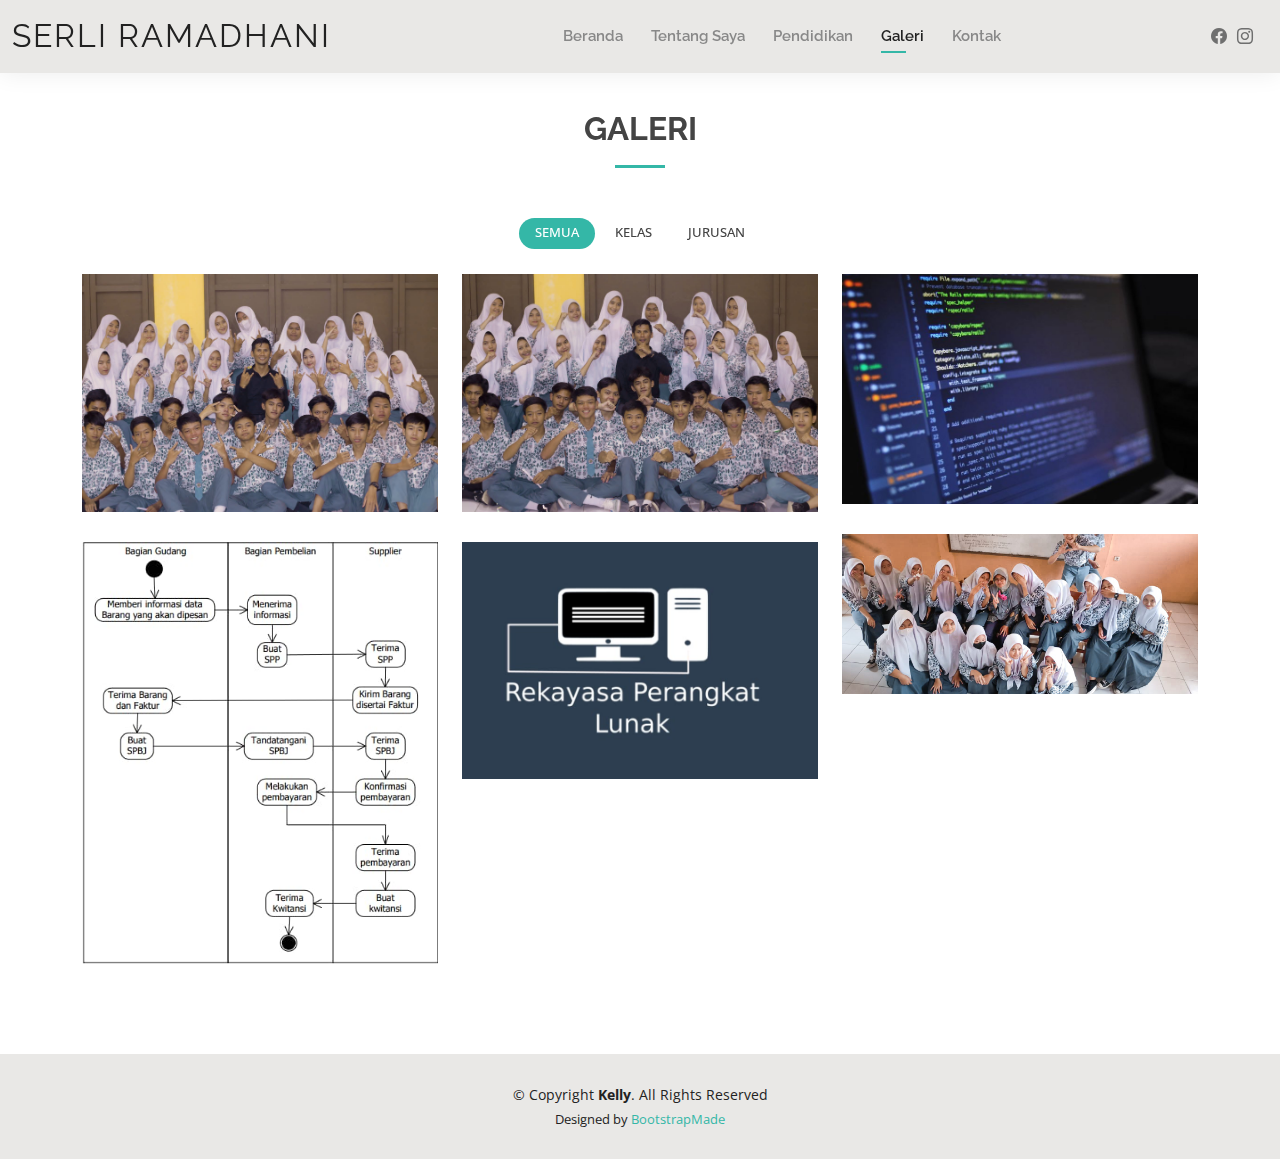
==== galeri.html @ 2917474e "Add files via upload" ====
<!DOCTYPE html>
<html lang="en">

<head>
  <meta charset="utf-8">
  <meta content="width=device-width, initial-scale=1.0" name="viewport">

  <title>Serli Ramadhani</title>
  <meta content="" name="description">
  <meta content="" name="keywords">

  <!-- Favicons -->
  <link href="assets/img/favicon.png" rel="icon">
  <link href="assets/img/apple-touch-icon.png" rel="apple-touch-icon">

  <!-- Google Fonts -->
  <link href="https://fonts.googleapis.com/css?family=Open+Sans:300,300i,400,400i,600,600i,700,700i|Raleway:300,300i,400,400i,500,500i,600,600i,700,700i|Poppins:300,300i,400,400i,500,500i,600,600i,700,700i" rel="stylesheet">

  <!-- Vendor CSS Files -->
  <link href="assets/vendor/aos/aos.css" rel="stylesheet">
  <link href="assets/vendor/bootstrap/css/bootstrap.min.css" rel="stylesheet">
  <link href="assets/vendor/bootstrap-icons/bootstrap-icons.css" rel="stylesheet">
  <link href="assets/vendor/boxicons/css/boxicons.min.css" rel="stylesheet">
  <link href="assets/vendor/glightbox/css/glightbox.min.css" rel="stylesheet">
  <link href="assets/vendor/swiper/swiper-bundle.min.css" rel="stylesheet">

  <!-- Template Main CSS File -->
  <link href="assets/css/style.css" rel="stylesheet">

  <!-- =======================================================
  * Template Name: Kelly - v4.10.0
  * Template URL: https://bootstrapmade.com/kelly-free-bootstrap-cv-resume-html-template/
  * Author: BootstrapMade.com
  * License: https://bootstrapmade.com/license/
  ======================================================== -->
</head>

<body>

  <!-- ======= Header ======= -->
  <header id="header" class="fixed-top">
    <div class="container-fluid d-flex justify-content-between align-items-center">

      <h1 class="logo me-auto me-lg-0"><a href="index.html">Serli Ramadhani</a></h1>
      <!-- Uncomment below if you prefer to use an image logo -->
      <!-- <a href="index.html" class="logo"><img src="assets/img/logo.png" alt="" class="img-fluid"></a>-->

      <nav id="navbar" class="navbar order-last order-lg-0">
        <ul>
          <li><a href="index.html">Beranda</a></li>
          <li><a href="tentang.html">Tentang Saya</a></li>
          <li><a href="pendidikan.html">Pendidikan</a></li>
          <li><a class="active" href="galeri.html">Galeri</a></li>
          <li><a href="kontak.html">Kontak</a></li>
        </ul>
        <i class="bi bi-list mobile-nav-toggle"></i>
      </nav><!-- .navbar -->

      <div class="header-social-links">
        <a href="#" class="facebook"><i class="bi bi-facebook"></i></a>
        <a href="#https://instagram.com/srliixzg_?igshid=ZDdkNTZiNTM=" class="instagram"><i class="bi bi-instagram"></i></a>
      </div>

    </div>

  </header><!-- End Header -->

  <main id="main">

    <!-- ======= Portfolio Section ======= -->
    <section id="portfolio" class="portfolio">
      <div class="container" data-aos="fade-up">

        <div class="section-title">
          <h2>Galeri</h2>
          <p></p>
        </div>

        <div class="row" data-aos="fade-up" data-aos-delay="100">
          <div class="col-lg-12 d-flex justify-content-center">
            <ul id="portfolio-flters">
              <li data-filter="*" class="filter-active">Semua</li>
              <li data-filter=".filter-app">Kelas</li>
              <li data-filter=".filter-card">Jurusan</li>
            </ul>
          </div>
        </div>

        <div class="row portfolio-container" data-aos="fade-up" data-aos-delay="200">

          <div class="col-lg-4 col-md-6 portfolio-item filter-app">
            <div class="portfolio-wrap">
              <img src="assets/img/portfolio/kelas1.jpg" class="img-fluid" alt="">
              <div class="portfolio-info">
                <h4>App 1</h4>
                <p>App</p>
                <div class="portfolio-links">
                  <a href="assets/img/portfolio/portfolio-1.jpg" data-gallery="portfolioGallery" class="portfolio-lightbox" title="App 1"><i class="bx bx-plus"></i></a>
                  <a href="portfolio-details.html" class="portfolio-details-lightbox" data-glightbox="type: external" title="Portfolio Details"><i class="bx bx-link"></i></a>
                </div>
              </div>
            </div>
          </div>

          <div class="col-lg-4 col-md-6 portfolio-item filter-app">
            <div class="portfolio-wrap">
              <img src="assets/img/portfolio/kelas2.jpg" class="img-fluid" alt="">
              <div class="portfolio-info">
                <h4>App 2</h4>
                <p>App</p>
                <div class="portfolio-links">
                  <a href="assets/img/portfolio/portfolio-3.jpg" data-gallery="portfolioGallery" class="portfolio-lightbox" title="App 2"><i class="bx bx-plus"></i></a>
                  <a href="portfolio-details.html" class="portfolio-details-lightbox" data-glightbox="type: external" title="Portfolio Details"><i class="bx bx-link"></i></a>
                </div>
              </div>
            </div>
          </div>

          <div class="col-lg-4 col-md-6 portfolio-item filter-card">
            <div class="portfolio-wrap">
              <img src="assets/img/portfolio/jurusan2.jpg" class="img-fluid" alt="">
              <div class="portfolio-info">
                <h4>Card 2</h4>
                <p>Card</p>
                <div class="portfolio-links">
                  <a href="assets/img/portfolio/portfolio-4.jpg" data-gallery="portfolioGallery" class="portfolio-lightbox" title="Card 2"><i class="bx bx-plus"></i></a>
                  <a href="portfolio-details.html" class="portfolio-details-lightbox" data-glightbox="type: external" title="Portfolio Details"><i class="bx bx-link"></i></a>
                </div>
              </div>
            </div>
          </div>

          <div class="col-lg-4 col-md-6 portfolio-item filter-app">
            <div class="portfolio-wrap">
              <img src="assets/img/portfolio/kelas 3.jpg" class="img-fluid" alt="">
              <div class="portfolio-info">
                <h4>App 3</h4>
                <p>App</p>
                <div class="portfolio-links">
                  <a href="assets/img/portfolio/portfolio-6.jpg" data-gallery="portfolioGallery" class="portfolio-lightbox" title="App 3"><i class="bx bx-plus"></i></a>
                  <a href="portfolio-details.html" class="portfolio-details-lightbox" data-glightbox="type: external" title="Portfolio Details"><i class="bx bx-link"></i></a>
                </div>
              </div>
            </div>
          </div>

          <div class="col-lg-4 col-md-6 portfolio-item filter-card">
            <div class="portfolio-wrap">
              <img src="assets/img/portfolio/jurusan3.jpg" class="img-fluid" alt="">
              <div class="portfolio-info">
                <h4>Card 1</h4>
                <p>Card</p>
                <div class="portfolio-links">
                  <a href="assets/img/portfolio/jurusan4.jpg" data-gallery="portfolioGallery" class="portfolio-lightbox" title="Card 1"><i class="bx bx-plus"></i></a>
                  <a href="portfolio-details.html" class="portfolio-details-lightbox" data-glightbox="type: external" title="Portfolio Details"><i class="bx bx-link"></i></a>
                </div>
              </div>
            </div>
          </div>

          <div class="col-lg-4 col-md-6 portfolio-item filter-card">
            <div class="portfolio-wrap">
              <img src="assets/img/portfolio/jurusan1.jpg" class="img-fluid" alt="">
              <div class="portfolio-info">
                <h4>Card 3</h4>
                <p>Card</p>
                <div class="portfolio-links">
                  <a href="assets/img/portfolio/portfolio-8.jpg" data-gallery="portfolioGallery" class="portfolio-lightbox" title="Card 3"><i class="bx bx-plus"></i></a>
                  <a href="portfolio-details.html" class="portfolio-details-lightbox" data-glightbox="type: external" title="Portfolio Details"><i class="bx bx-link"></i></a>
                </div>
              </div>
            </div>
          </div>

        </div>

      </div>
    </section><!-- End Portfolio Section -->

  </main><!-- End #main -->

  <!-- ======= Footer ======= -->
  <footer id="footer">
    <div class="container">
      <div class="copyright">
        &copy; Copyright <strong><span>Kelly</span></strong>. All Rights Reserved
      </div>
      <div class="credits">
        <!-- All the links in the footer should remain intact. -->
        <!-- You can delete the links only if you purchased the pro version. -->
        <!-- Licensing information: https://bootstrapmade.com/license/ -->
        <!-- Purchase the pro version with working PHP/AJAX contact form: https://bootstrapmade.com/kelly-free-bootstrap-cv-resume-html-template/ -->
        Designed by <a href="https://bootstrapmade.com/">BootstrapMade</a>
      </div>
    </div>
  </footer><!-- End  Footer -->

  <div id="preloader"></div>
  <a href="#" class="back-to-top d-flex align-items-center justify-content-center"><i class="bi bi-arrow-up-short"></i></a>

  <!-- Vendor JS Files -->
  <script src="assets/vendor/purecounter/purecounter_vanilla.js"></script>
  <script src="assets/vendor/aos/aos.js"></script>
  <script src="assets/vendor/bootstrap/js/bootstrap.bundle.min.js"></script>
  <script src="assets/vendor/glightbox/js/glightbox.min.js"></script>
  <script src="assets/vendor/isotope-layout/isotope.pkgd.min.js"></script>
  <script src="assets/vendor/swiper/swiper-bundle.min.js"></script>
  <script src="assets/vendor/waypoints/noframework.waypoints.js"></script>
  <script src="assets/vendor/php-email-form/validate.js"></script>

  <!-- Template Main JS File -->
  <script src="assets/js/main.js"></script>

</body>

</html>
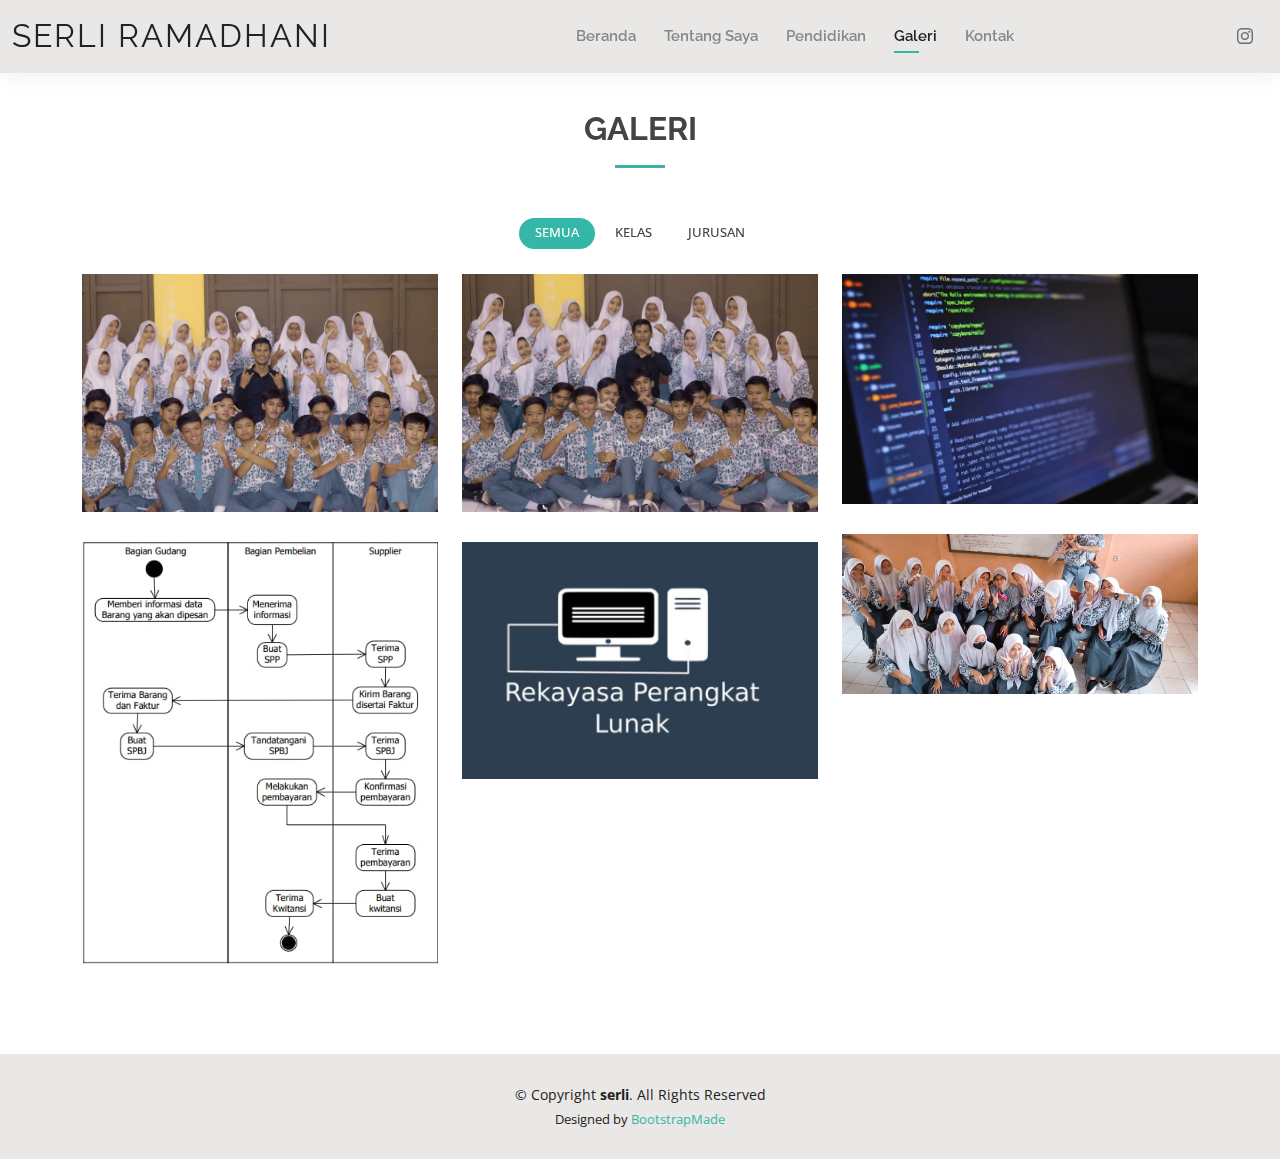
==== commit c96cd555: "v1" ====
--- a/galeri.html
+++ b/galeri.html
@@ -57,7 +57,7 @@
       </nav><!-- .navbar -->
 
       <div class="header-social-links">
-        <a href="#" class="facebook"><i class="bi bi-facebook"></i></a>
+
         <a href="#https://instagram.com/srliixzg_?igshid=ZDdkNTZiNTM=" class="instagram"><i class="bi bi-instagram"></i></a>
       </div>
 
@@ -95,8 +95,7 @@
                 <h4>App 1</h4>
                 <p>App</p>
                 <div class="portfolio-links">
-                  <a href="assets/img/portfolio/portfolio-1.jpg" data-gallery="portfolioGallery" class="portfolio-lightbox" title="App 1"><i class="bx bx-plus"></i></a>
-                  <a href="portfolio-details.html" class="portfolio-details-lightbox" data-glightbox="type: external" title="Portfolio Details"><i class="bx bx-link"></i></a>
+                  <a href="assets/img/portfolio/kelas1.jpg" data-gallery="portfolioGallery" class="portfolio-lightbox" title="App 1"><i class="bx bx-plus"></i></a>
                 </div>
               </div>
             </div>
@@ -109,8 +108,7 @@
                 <h4>App 2</h4>
                 <p>App</p>
                 <div class="portfolio-links">
-                  <a href="assets/img/portfolio/portfolio-3.jpg" data-gallery="portfolioGallery" class="portfolio-lightbox" title="App 2"><i class="bx bx-plus"></i></a>
-                  <a href="portfolio-details.html" class="portfolio-details-lightbox" data-glightbox="type: external" title="Portfolio Details"><i class="bx bx-link"></i></a>
+                  <a href="assets/img/portfolio/kelas2.jpg" data-gallery="portfolioGallery" class="portfolio-lightbox" title="App 2"><i class="bx bx-plus"></i></a>
                 </div>
               </div>
             </div>
@@ -123,8 +121,7 @@
                 <h4>Card 2</h4>
                 <p>Card</p>
                 <div class="portfolio-links">
-                  <a href="assets/img/portfolio/portfolio-4.jpg" data-gallery="portfolioGallery" class="portfolio-lightbox" title="Card 2"><i class="bx bx-plus"></i></a>
-                  <a href="portfolio-details.html" class="portfolio-details-lightbox" data-glightbox="type: external" title="Portfolio Details"><i class="bx bx-link"></i></a>
+                  <a href="assets/img/portfolio/jurusan2.jpg" data-gallery="portfolioGallery" class="portfolio-lightbox" title="Card 2"><i class="bx bx-plus"></i></a>
                 </div>
               </div>
             </div>
@@ -137,8 +134,7 @@
                 <h4>App 3</h4>
                 <p>App</p>
                 <div class="portfolio-links">
-                  <a href="assets/img/portfolio/portfolio-6.jpg" data-gallery="portfolioGallery" class="portfolio-lightbox" title="App 3"><i class="bx bx-plus"></i></a>
-                  <a href="portfolio-details.html" class="portfolio-details-lightbox" data-glightbox="type: external" title="Portfolio Details"><i class="bx bx-link"></i></a>
+                  <a href="assets/img/portfolio/kelas 3.jpg" data-gallery="portfolioGallery" class="portfolio-lightbox" title="App 3"><i class="bx bx-plus"></i></a>
                 </div>
               </div>
             </div>
@@ -151,8 +147,7 @@
                 <h4>Card 1</h4>
                 <p>Card</p>
                 <div class="portfolio-links">
-                  <a href="assets/img/portfolio/jurusan4.jpg" data-gallery="portfolioGallery" class="portfolio-lightbox" title="Card 1"><i class="bx bx-plus"></i></a>
-                  <a href="portfolio-details.html" class="portfolio-details-lightbox" data-glightbox="type: external" title="Portfolio Details"><i class="bx bx-link"></i></a>
+                  <a href="assets/img/portfolio/jurusan3.jpg" data-gallery="portfolioGallery" class="portfolio-lightbox" title="Card 1"><i class="bx bx-plus"></i></a>
                 </div>
               </div>
             </div>
@@ -165,8 +160,7 @@
                 <h4>Card 3</h4>
                 <p>Card</p>
                 <div class="portfolio-links">
-                  <a href="assets/img/portfolio/portfolio-8.jpg" data-gallery="portfolioGallery" class="portfolio-lightbox" title="Card 3"><i class="bx bx-plus"></i></a>
-                  <a href="portfolio-details.html" class="portfolio-details-lightbox" data-glightbox="type: external" title="Portfolio Details"><i class="bx bx-link"></i></a>
+                  <a href="assets/img/portfolio/jurusan1.jpg" data-gallery="portfolioGallery" class="portfolio-lightbox" title="Card 3"><i class="bx bx-plus"></i></a>
                 </div>
               </div>
             </div>
@@ -183,7 +177,7 @@
   <footer id="footer">
     <div class="container">
       <div class="copyright">
-        &copy; Copyright <strong><span>Kelly</span></strong>. All Rights Reserved
+        &copy; Copyright <strong><span>serli</span></strong>. All Rights Reserved
       </div>
       <div class="credits">
         <!-- All the links in the footer should remain intact. -->
